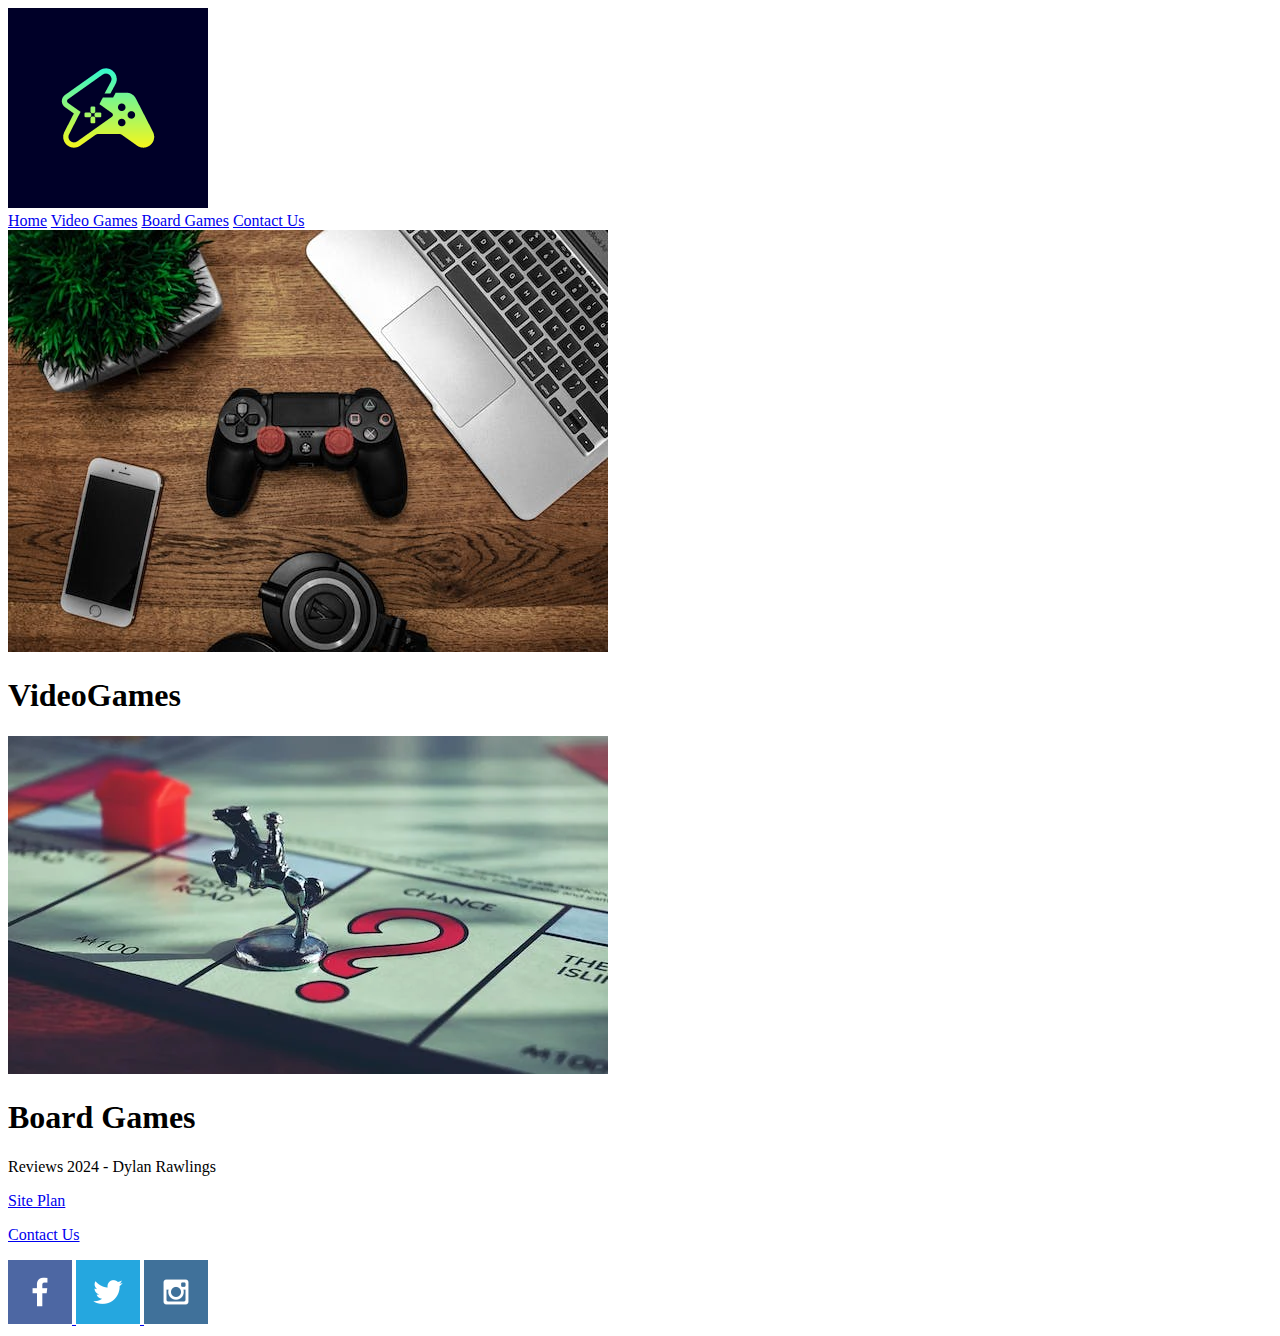
==== reviews/index.html @ 79aafaf3 "Made HTML for all pages of my personal site" ====
<!DOCTYPE html>
<html lang="en">
  <head>
    <meta charset="UTF-8" />
    <meta name="viewport" content="width=device-width, initial-scale=1.0" />
    <title>Reviews</title>
    <link rel="stylesheet" href="styles/styles.css" />
  </head>
  <body>
    <div id="content">
      <header>
        <a href="index.html" id="logo_link">
          <img class="logo" src="images/logo_200x200.png" alt="Reviews Logo" />
        </a>
        <nav>
          <a href="index.html">Home</a>
          <a href="videogames.html">Video Games</a>
          <a href="boardgames.html">Board Games</a>
          <a href="#">Contact Us</a>
        </nav>
      </header>
      <main class="home-grid">
        <img src="images/video-game-link.jpeg" alt="Video Game Link" />
        <h1 id="videogames">VideoGames</h1>
        <img src="images/baord-game-link.webp" alt="Board game Link" />
        <h1 id="baordgames">Board Games</h1>
      </main>
      <footer>
        <p>Reviews 2024 - Dylan Rawlings</p>
        <p><a href="#">Site Plan</a></p>
        <p><a href="#">Contact Us</a></p>
        <div class="social">
          <a href="https://facebook.com" target="_blank">
            <img src="images/facebook.png" alt="fb icon" />
          </a>
          <a href="https://twiter.com" target="_blank">
            <img src="images/twitter.png" alt="twitter icon" />
          </a>
          <a href="https://instagram.com" target="_blank">
            <img src="images/instagram.png" alt="instagram icon" />
          </a>
        </div>
      </footer>
    </div>
  </body>
</html>
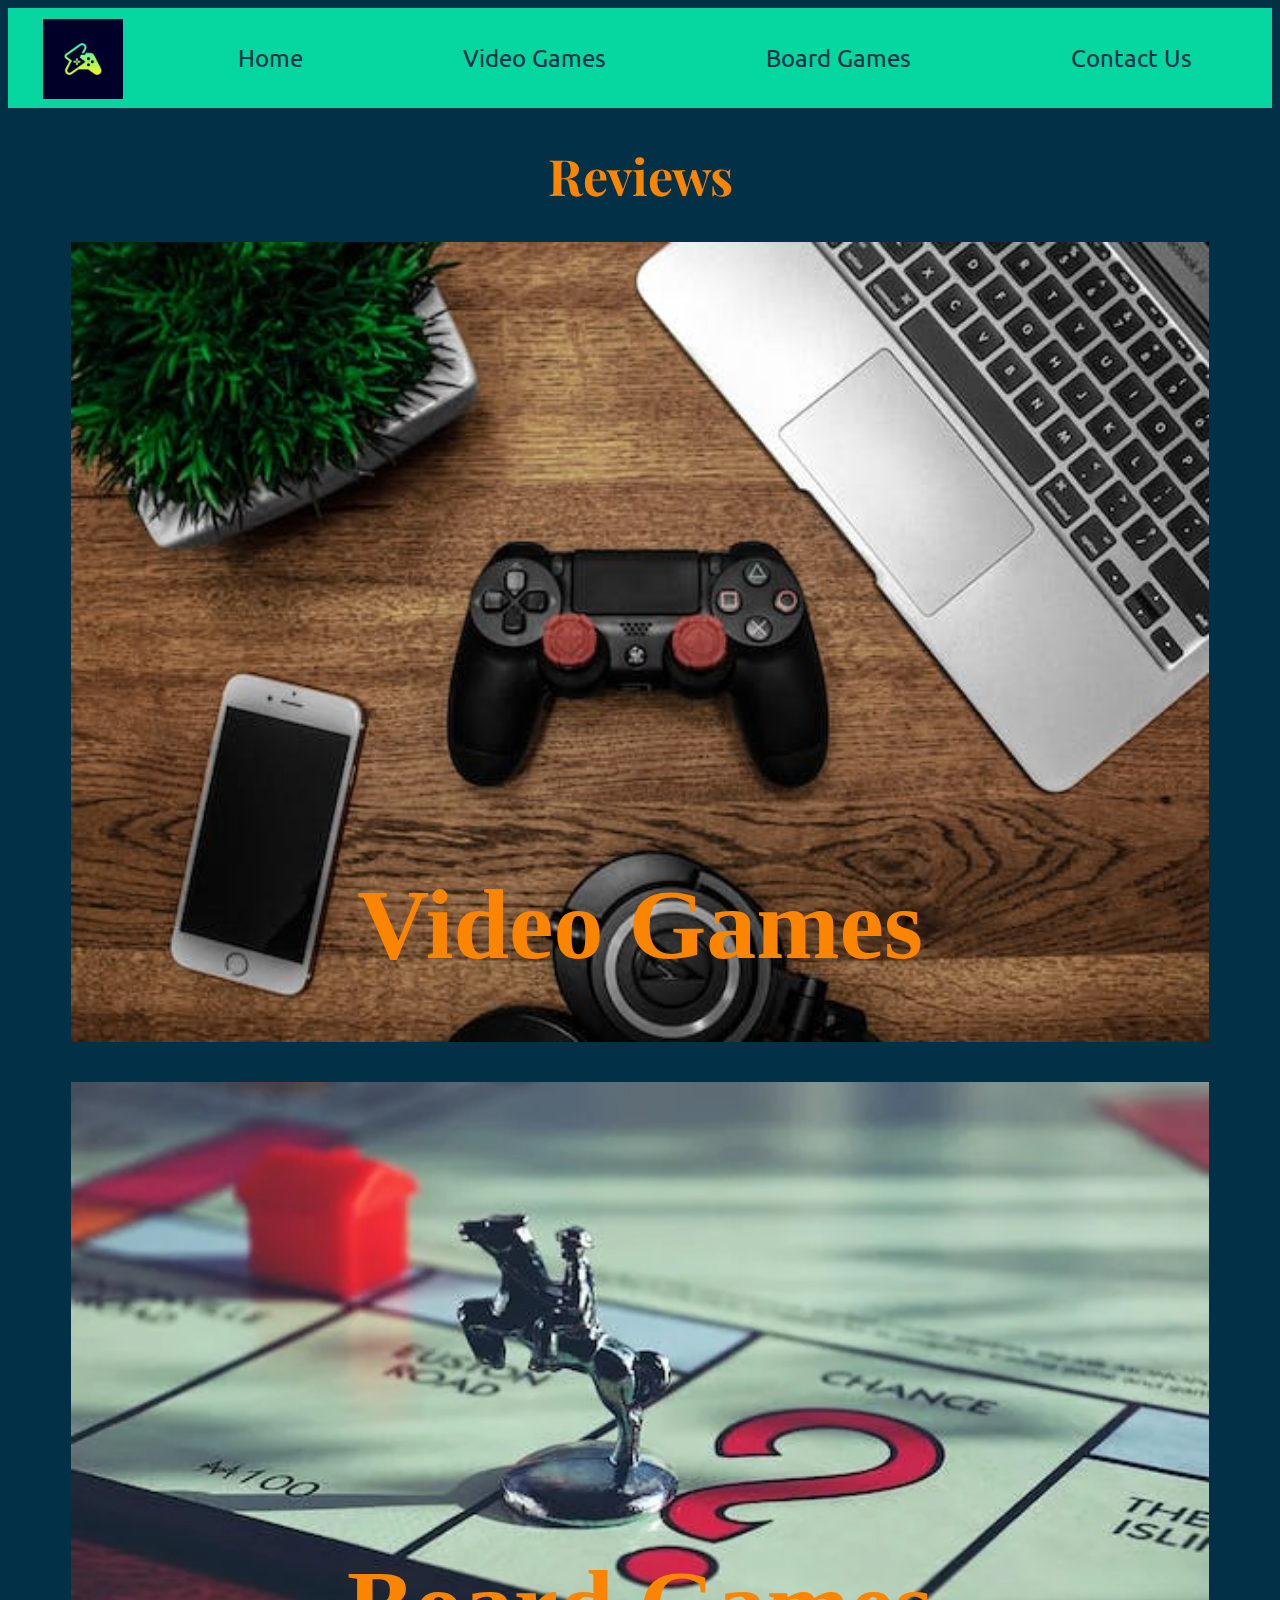
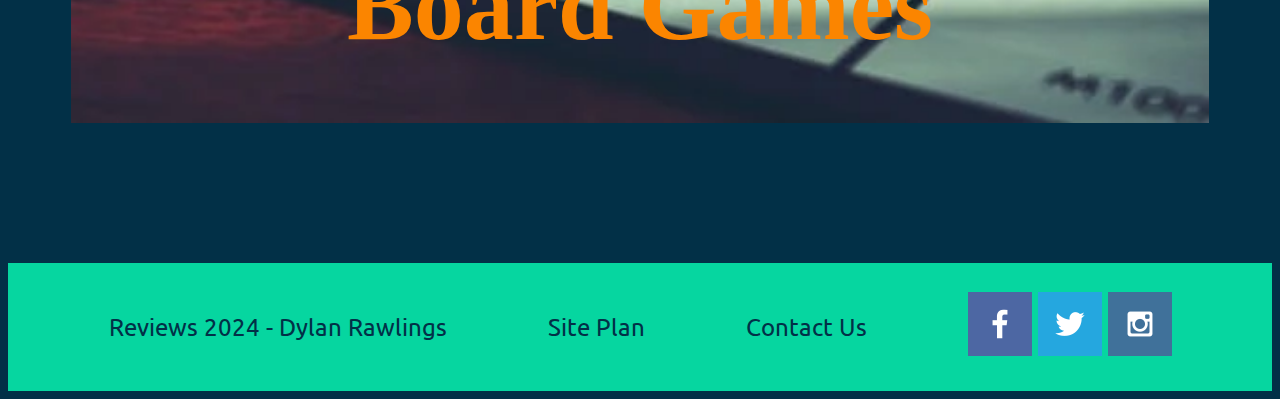
==== commit f877d44a: "changes to html for reviews index, added css" ====
--- a/reviews/index.html
+++ b/reviews/index.html
@@ -4,7 +4,7 @@
     <meta charset="UTF-8" />
     <meta name="viewport" content="width=device-width, initial-scale=1.0" />
     <title>Reviews</title>
-    <link rel="stylesheet" href="styles/styles.css" />
+    <link rel="stylesheet" href="styles/index-styles.css" />
   </head>
   <body>
     <div id="content">
@@ -19,15 +19,20 @@
           <a href="#">Contact Us</a>
         </nav>
       </header>
+      <h1 id="title">Reviews</h1>
       <main class="home-grid">
-        <img src="images/video-game-link.jpeg" alt="Video Game Link" />
-        <h1 id="videogames">VideoGames</h1>
-        <img src="images/baord-game-link.webp" alt="Board game Link" />
-        <h1 id="baordgames">Board Games</h1>
+        <a href="videogames.html" id="video-game-link">
+          <img id="video-game-image" src="images/video-game-link.jpeg" alt="Video Game Link"/>
+          <h1 id="videogames">Video Games</h1>
+        </a>
+        <a href="boardgames.html" id="board-game-link">
+          <img id="board-game-image" src="images/baord-game-link.webp" alt="Board game Link" />
+          <h1 id="boardgames">Board Games</h1>
+        </a>
       </main>
       <footer>
         <p>Reviews 2024 - Dylan Rawlings</p>
-        <p><a href="#">Site Plan</a></p>
+        <p><a href="site-plan.html">Site Plan</a></p>
         <p><a href="#">Contact Us</a></p>
         <div class="social">
           <a href="https://facebook.com" target="_blank">
--- a/reviews/styles/index-styles.css
+++ b/reviews/styles/index-styles.css
@@ -0,0 +1,122 @@
+@import url('https://fonts.googleapis.com/css2?family=Playfair+Display&family=Ubuntu&display=swap');
+
+body {
+    background-color: #023047;
+}
+nav {
+  display: flex;
+  justify-content: space-around;
+  font-family: Ubuntu, helvetica, sans-serif;
+}
+nav a {
+  text-align: center;
+  color: #023047;
+  text-decoration: none;
+  padding: 35px;
+  font-size: 1.5em;
+}
+#title {
+    font-size: 50px;
+    text-align: center;
+    font-family: 'Playfair Display', Helvetica, sans-serif;
+    color: #fb8500;
+}
+header {
+  background-color: #06d6a0;
+  display: grid;
+  grid-template-columns: 150px auto;
+}
+nav a:hover {
+  background-color: #023047;
+  color: #8ecae6;
+}
+footer {
+  background-color: #06d6a0;
+  color: #023047;
+  padding: 25px 50px;
+  margin-top: 200px;
+  display: flex;
+  justify-content: space-around;
+  align-items: center;
+  font-size: 1.5em;
+  font-family: Ubuntu, helvetica, sans-serif;
+}
+footer a {
+  color: #023047;
+  text-decoration: none;
+}
+footer a:hover {
+  color: #fb8500;
+  text-decoration: underline;
+}
+#logo_link {
+  padding-top: 5px;
+  justify-self: center;
+  align-self: center;
+}
+.logo {
+  width: 80px;
+}
+#video-game-image {
+    display: grid;
+    grid-template-columns: 1fr 1fr;
+    grid-template-rows: repeat(3, 1fr);
+    font-family: Ubuntu, helvetica, sans-serif;
+}
+#board-game-image {
+    display: grid;
+    grid-template-columns: 1fr 1fr;
+    grid-template-rows: repeat(3, 1fr);
+    font-family: Ubuntu, helvetica, sans-serif;
+}
+#video-game-image {
+    width: 90%;
+    grid-column: 1/3;
+    grid-row: 1/3;
+    margin-top: 25px;
+    place-self: center;
+    margin: 0 auto;
+    margin-bottom: -175px;
+}
+#videogames {
+    grid-column: 1/3;
+    text-align: center;
+    color: #fb8500;
+    font-size: 100px;
+    margin: 0 auto;
+    margin-bottom: 100px;
+}
+#board-game-image{
+    width: 90%;
+    grid-column: 1/3;
+    grid-row: 4/8;
+    margin-top: 25px;
+    place-self: center;
+    margin: 0 auto;
+    margin-bottom: -175px;
+}
+#boardgames {
+    grid-column: 1/3;
+    text-align: center;
+    color: #fb8500;
+    font-size: 100px;
+    margin: 0 auto;
+}
+#board-game-link {
+    text-decoration: none;
+}
+#video-game-link {
+    text-decoration: none;
+}
+#board-game-link a{
+    text-decoration: none;
+}
+#video-game-link a{
+    text-decoration: none;
+}
+#board-game-link:hover {
+    opacity: 0.8;
+}
+#video-game-link:hover {
+    opacity: 0.8;
+}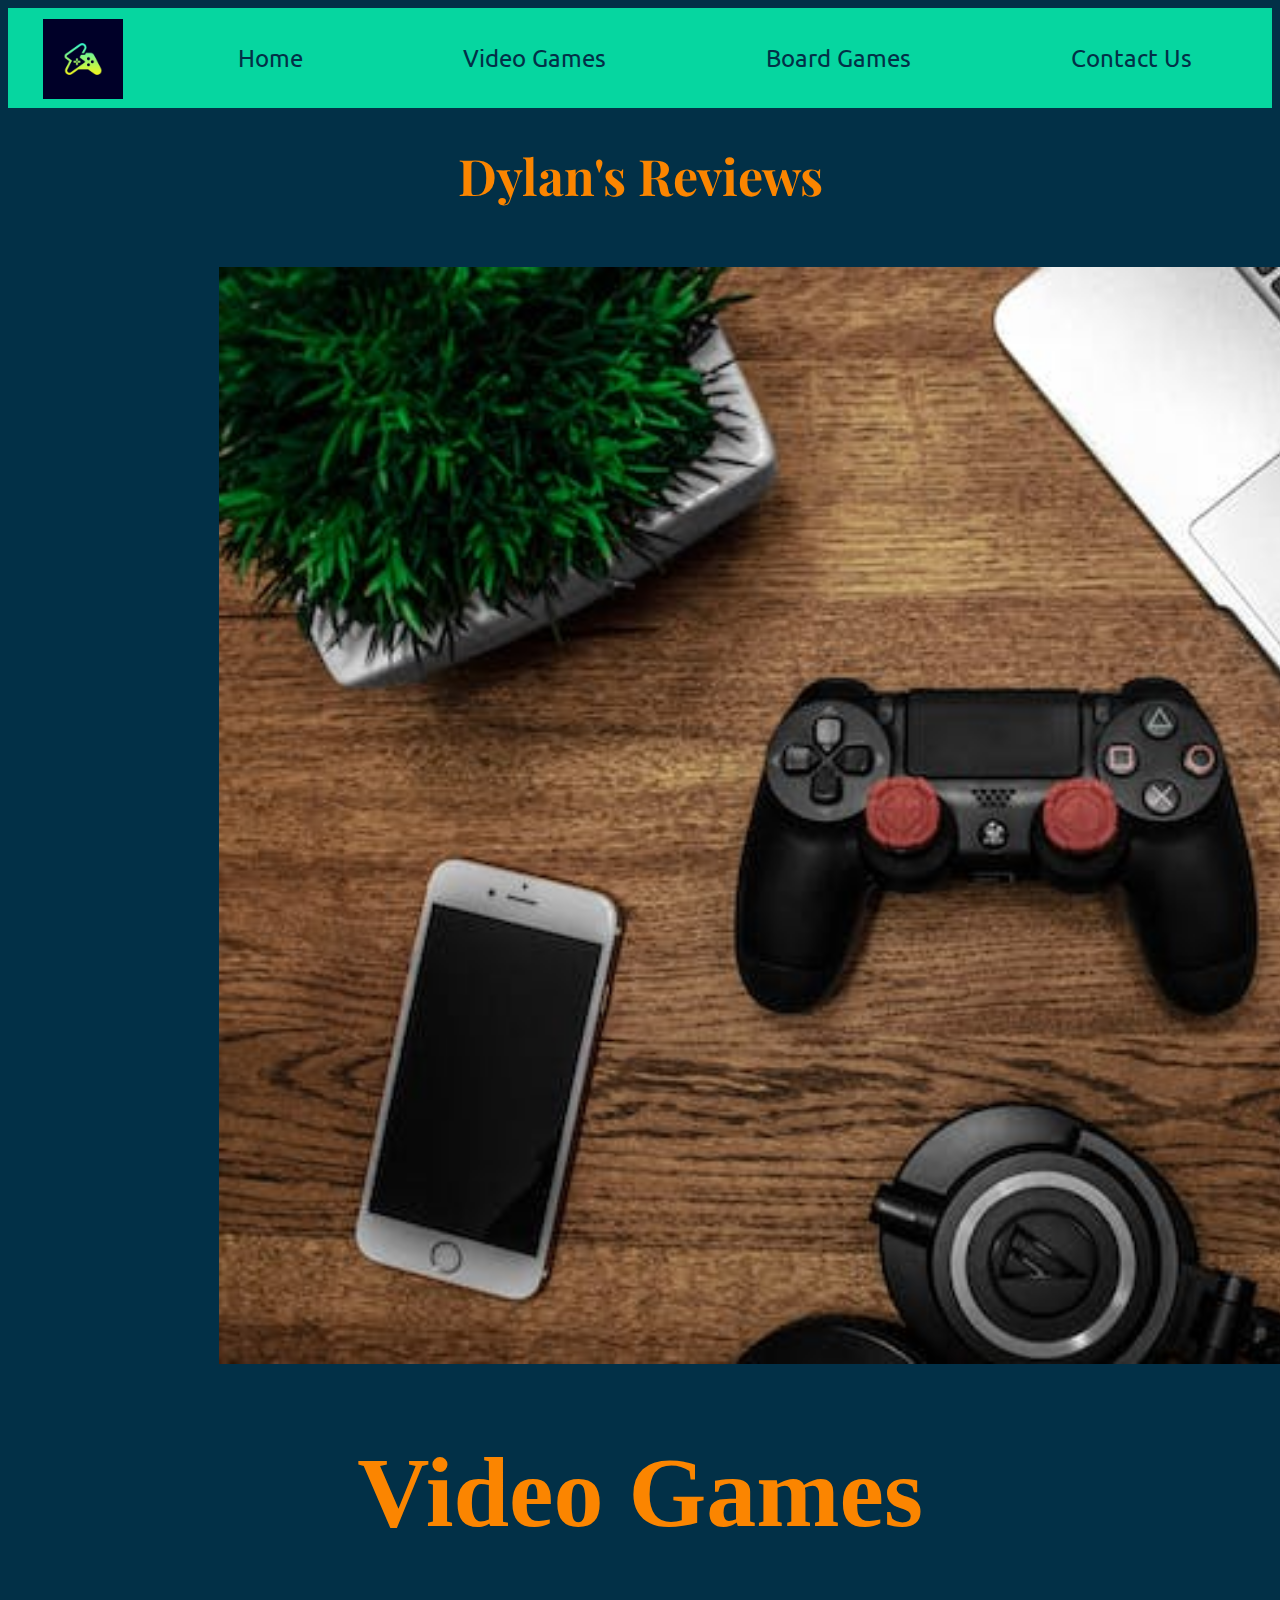
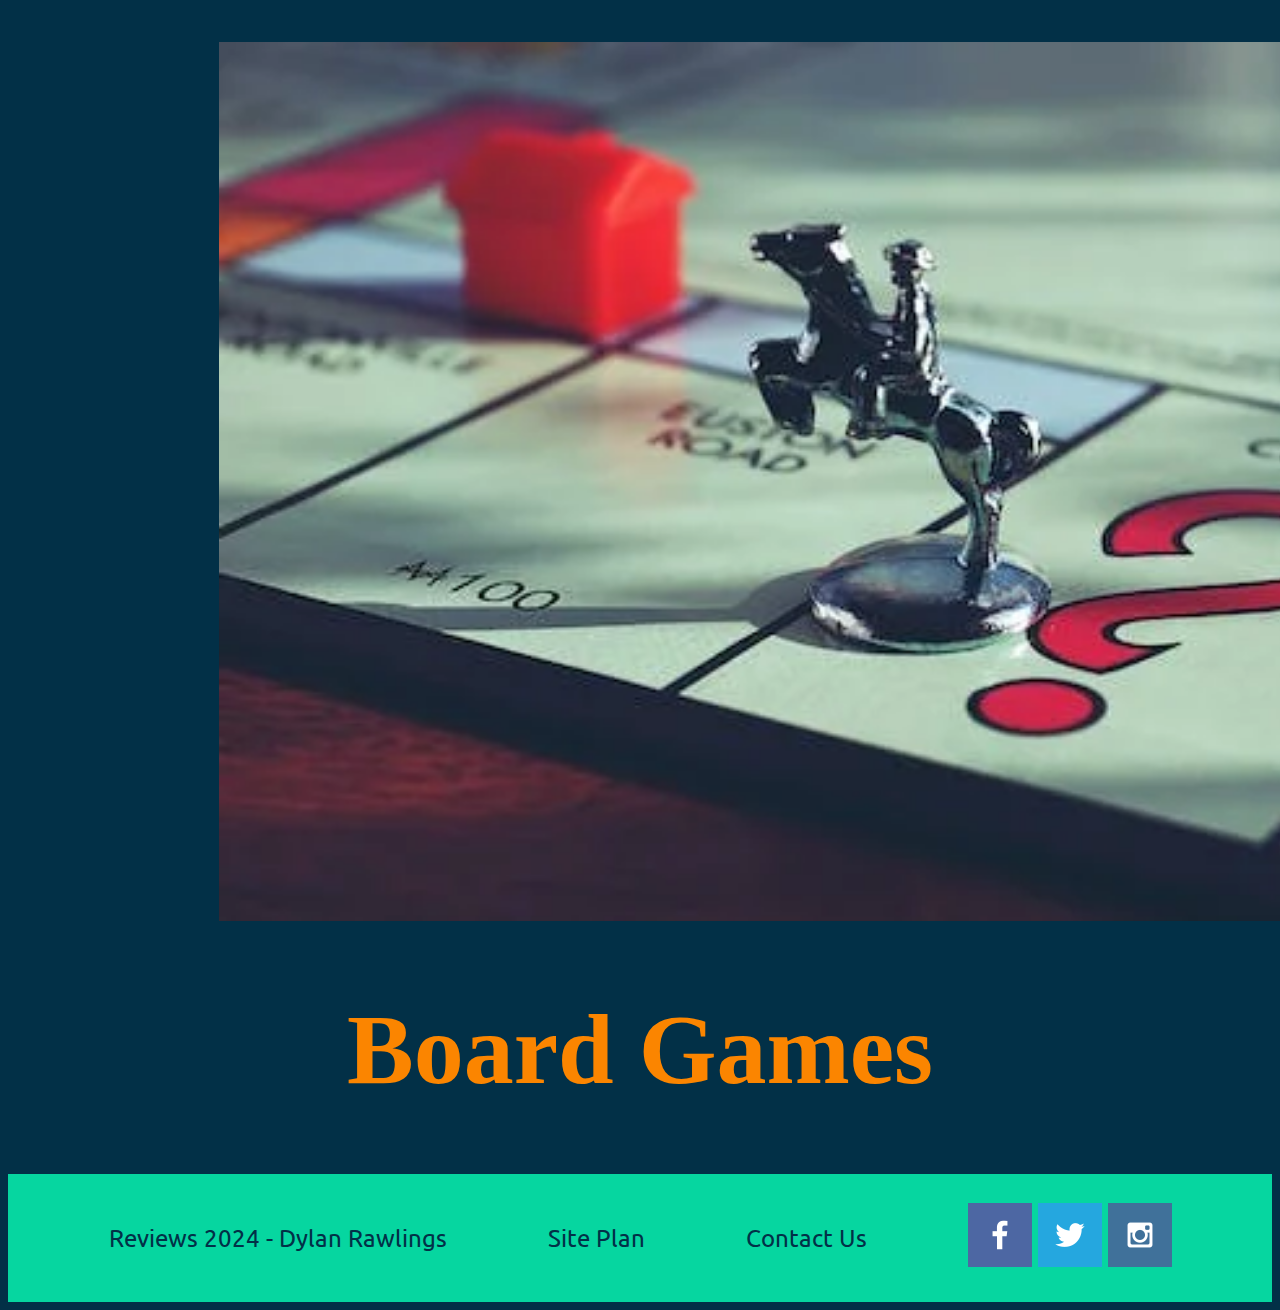
==== commit 90ac9b65: ""fixed it" personally find it worse" ====
--- a/reviews/index.html
+++ b/reviews/index.html
@@ -19,17 +19,17 @@
           <a href="#">Contact Us</a>
         </nav>
       </header>
-      <h1 id="title">Reviews</h1>
+      <h1 id="title">Dylan's Reviews</h1>
       <main class="home-grid">
-        <a href="videogames.html" id="video-game-link">
-          <img id="video-game-image" src="images/video-game-link.jpeg" alt="Video Game Link"/>
+        <form action="videogames.html" id="video-game-image">
+          <input type="image" src="images/video-game-link.jpeg" width="1560" alt="video-game-image">
           <h1 id="videogames">Video Games</h1>
-        </a>
-        <a href="boardgames.html" id="board-game-link">
-          <img id="board-game-image" src="images/baord-game-link.webp" alt="Board game Link" />
+        </form>
+        <form action="boardgames.html" id="board-game-image">
+          <input type="image" src="images/baord-game-link.webp" width="1560" alt="board-game-image">
           <h1 id="boardgames">Board Games</h1>
-        </a>
-      </main>
+        </form>
+      </main>      
       <footer>
         <p>Reviews 2024 - Dylan Rawlings</p>
         <p><a href="site-plan.html">Site Plan</a></p>
--- a/reviews/styles/index-styles.css
+++ b/reviews/styles/index-styles.css
@@ -1,7 +1,7 @@
-@import url('https://fonts.googleapis.com/css2?family=Playfair+Display&family=Ubuntu&display=swap');
+@import url("https://fonts.googleapis.com/css2?family=Playfair+Display&family=Ubuntu&display=swap");
 
 body {
-    background-color: #023047;
+  background-color: #023047;
 }
 nav {
   display: flex;
@@ -16,10 +16,10 @@
   font-size: 1.5em;
 }
 #title {
-    font-size: 50px;
-    text-align: center;
-    font-family: 'Playfair Display', Helvetica, sans-serif;
-    color: #fb8500;
+  font-size: 50px;
+  text-align: center;
+  font-family: "Playfair Display", Helvetica, sans-serif;
+  color: #fb8500;
 }
 header {
   background-color: #06d6a0;
@@ -34,7 +34,6 @@
   background-color: #06d6a0;
   color: #023047;
   padding: 25px 50px;
-  margin-top: 200px;
   display: flex;
   justify-content: space-around;
   align-items: center;
@@ -46,7 +45,6 @@
   text-decoration: none;
 }
 footer a:hover {
-  color: #fb8500;
   text-decoration: underline;
 }
 #logo_link {
@@ -57,66 +55,39 @@
 .logo {
   width: 80px;
 }
+.home-grid {
+  display: grid;
+  grid-template-columns: repeat(6, 1fr);
+}
 #video-game-image {
-    display: grid;
-    grid-template-columns: 1fr 1fr;
-    grid-template-rows: repeat(3, 1fr);
-    font-family: Ubuntu, helvetica, sans-serif;
+  width: 100%;
+  grid-column: 2/6;
+  grid-row: 1/2;
+  margin-top: 25px;
+  cursor: pointer;
+  text-align: center;
+}
+#videogames {
+  grid-column: 2/6;
+  grid-row: 1/2;
+  text-align: center;
+  color: #fb8500;
+  font-size: 100px;
+  cursor: pointer;
 }
 #board-game-image {
-    display: grid;
-    grid-template-columns: 1fr 1fr;
-    grid-template-rows: repeat(3, 1fr);
-    font-family: Ubuntu, helvetica, sans-serif;
-}
-#video-game-image {
-    width: 90%;
-    grid-column: 1/3;
-    grid-row: 1/3;
-    margin-top: 25px;
-    place-self: center;
-    margin: 0 auto;
-    margin-bottom: -175px;
-}
-#videogames {
-    grid-column: 1/3;
-    text-align: center;
-    color: #fb8500;
-    font-size: 100px;
-    margin: 0 auto;
-    margin-bottom: 100px;
-}
-#board-game-image{
-    width: 90%;
-    grid-column: 1/3;
-    grid-row: 4/8;
-    margin-top: 25px;
-    place-self: center;
-    margin: 0 auto;
-    margin-bottom: -175px;
+  width: 100%;
+  grid-column: 2/6;
+  grid-row: 2/3;
+  margin-top: 25px;
+  cursor: pointer;
+  text-align: center;
 }
 #boardgames {
-    grid-column: 1/3;
-    text-align: center;
-    color: #fb8500;
-    font-size: 100px;
-    margin: 0 auto;
+  grid-column: 2/6;
+  grid-row: 2/3;
+  text-align: center;
+  color: #fb8500;
+  font-size: 100px;
+  cursor: pointer;
 }
-#board-game-link {
-    text-decoration: none;
-}
-#video-game-link {
-    text-decoration: none;
-}
-#board-game-link a{
-    text-decoration: none;
-}
-#video-game-link a{
-    text-decoration: none;
-}
-#board-game-link:hover {
-    opacity: 0.8;
-}
-#video-game-link:hover {
-    opacity: 0.8;
-}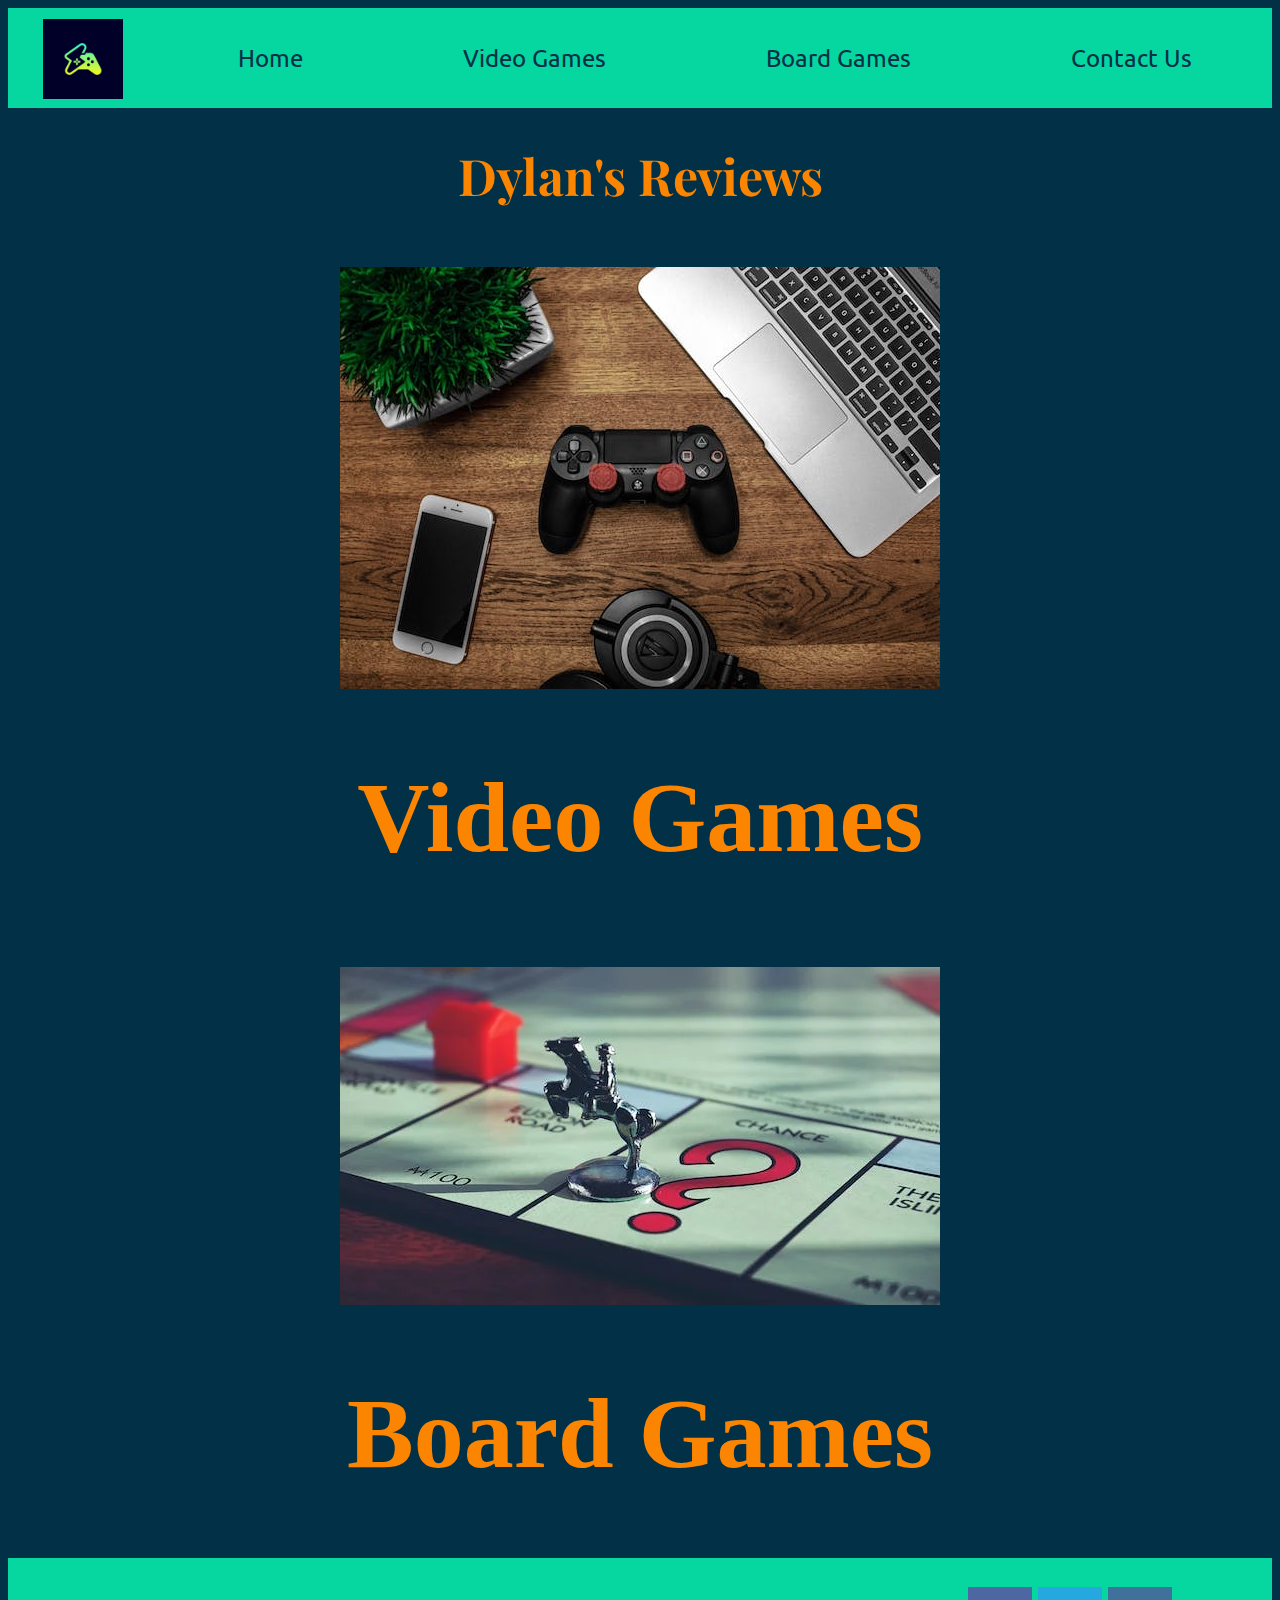
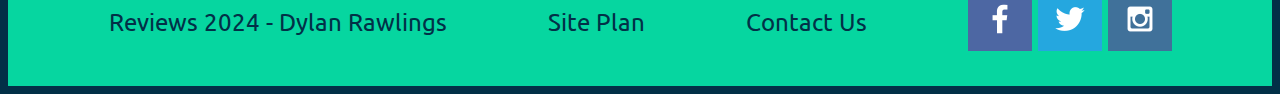
==== commit 82fc1312: "Final Changes" ====
--- a/reviews/index.html
+++ b/reviews/index.html
@@ -22,11 +22,11 @@
       <h1 id="title">Dylan's Reviews</h1>
       <main class="home-grid">
         <form action="videogames.html" id="video-game-image">
-          <input type="image" src="images/video-game-link.jpeg" width="1560" alt="video-game-image">
+          <input type="image" src="images/video-game-link.jpeg" alt="video-game-image">
           <h1 id="videogames">Video Games</h1>
         </form>
         <form action="boardgames.html" id="board-game-image">
-          <input type="image" src="images/baord-game-link.webp" width="1560" alt="board-game-image">
+          <input type="image" src="images/baord-game-link.webp" alt="board-game-image">
           <h1 id="boardgames">Board Games</h1>
         </form>
       </main>      
--- a/reviews/styles/index-styles.css
+++ b/reviews/styles/index-styles.css
@@ -73,7 +73,6 @@
   text-align: center;
   color: #fb8500;
   font-size: 100px;
-  cursor: pointer;
 }
 #board-game-image {
   width: 100%;
@@ -89,5 +88,4 @@
   text-align: center;
   color: #fb8500;
   font-size: 100px;
-  cursor: pointer;
 }
